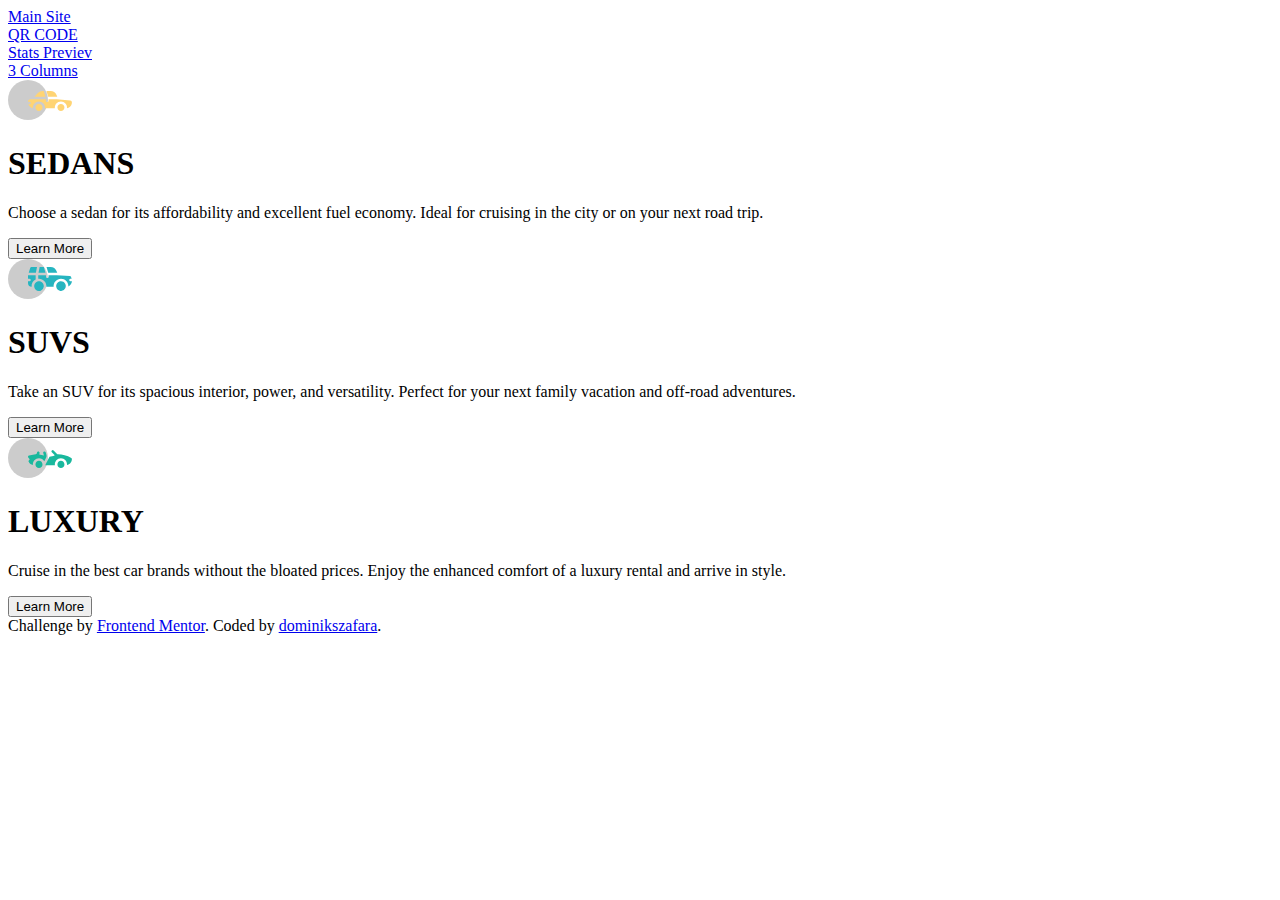
==== index.html @ e36dbd0c "organizing repositories" ====
<!DOCTYPE html>
<html lang="en">
<head>
<!--Displays site properly based on user's device--> 
  <meta charset="UTF-8">
  <meta name="viewport" content="width=device-width, initial-scale=1.0"> 
<!--Fonts-->
  <link rel="preconnect" href="https://fonts.googleapis.com">
  <link rel="preconnect" href="https://fonts.gstatic.com" crossorigin>
  <link href="https://fonts.googleapis.com/css2?family=Big+Shoulders+Display:wght@700&display=swap" rel="stylesheet">
<!--Frontend Mentor stuff-->
  <link rel="icon" type="image/png" sizes="32x32" href="images/favicon-32x32.png">
  <title>Frontend Mentor | 3-column preview card component</title>
<!--Styles-->
  <link rel="stylesheet" href="css/three_columns_style.css">
  <link rel="stylesheet" href="css/main_style.css">
</head>
<body>    
  <div class="main_navibar">
    <div class="navi navibutton navi1"><a href="index.html">Main Site</a></div>
    <div class="navi navibutton navi2"><a href="qr_code.html">QR CODE</a></div>
    <div class="navi navibutton navi3"><a href="stats_previev.html">Stats Previev</a></div>
    <div class="navi navibutton navi4"><a href="three_columns.html">3 Columns</a></div>
</div>
<div class="container">  
<div class="box box1">
  <div class="imgbox"><img src="images/icon-sedans.svg" alt="icon-sedans"></div>
  <div class="titlebox"><h1>SEDANS</h1></div>
  <div class="textbox"><p>
    Choose a sedan for its affordability and excellent fuel economy. Ideal for cruising in the city 
    or on your next road trip.
  </p></div>
  <div class="buttonbox"><button class="button button1">Learn More</button></div>
</div>
<div class="box box2">
  <div class="imgbox"><img src="images/icon-suvs.svg" alt="icon-suvs"></div>
  <div class="titlebox"><h1>SUVS</h1></div>
  <div class="textbox"><p>
    Take an SUV for its spacious interior, power, and versatility. Perfect for your next family vacation 
    and off-road adventures.
  </p></div>
  <div class="buttonbox"><button class="button button2">Learn More</button></div>
</div>
<div class="box box3">
  <div class="imgbox"><img src="images/icon-luxury.svg" alt="icon-luxury"></div>
  <div class="titlebox"><h1>LUXURY</h1></div>
  <div class="textbox"><p>
    Cruise in the best car brands without the bloated prices. Enjoy the enhanced comfort of a luxury 
    rental and arrive in style.
  </p></div>
  <div class="buttonbox"><button class="button button3">Learn More</button></div>
</div>
</div>
<!--Frontend Mentor stuff-->
  <div class="attribution">
    Challenge by <a href="https://www.frontendmentor.io?ref=challenge" target="_blank">Frontend Mentor</a>. 
    Coded by <a href="https://github.com/dominikszafara">dominikszafara</a>.
  </div>
</body>
</html>
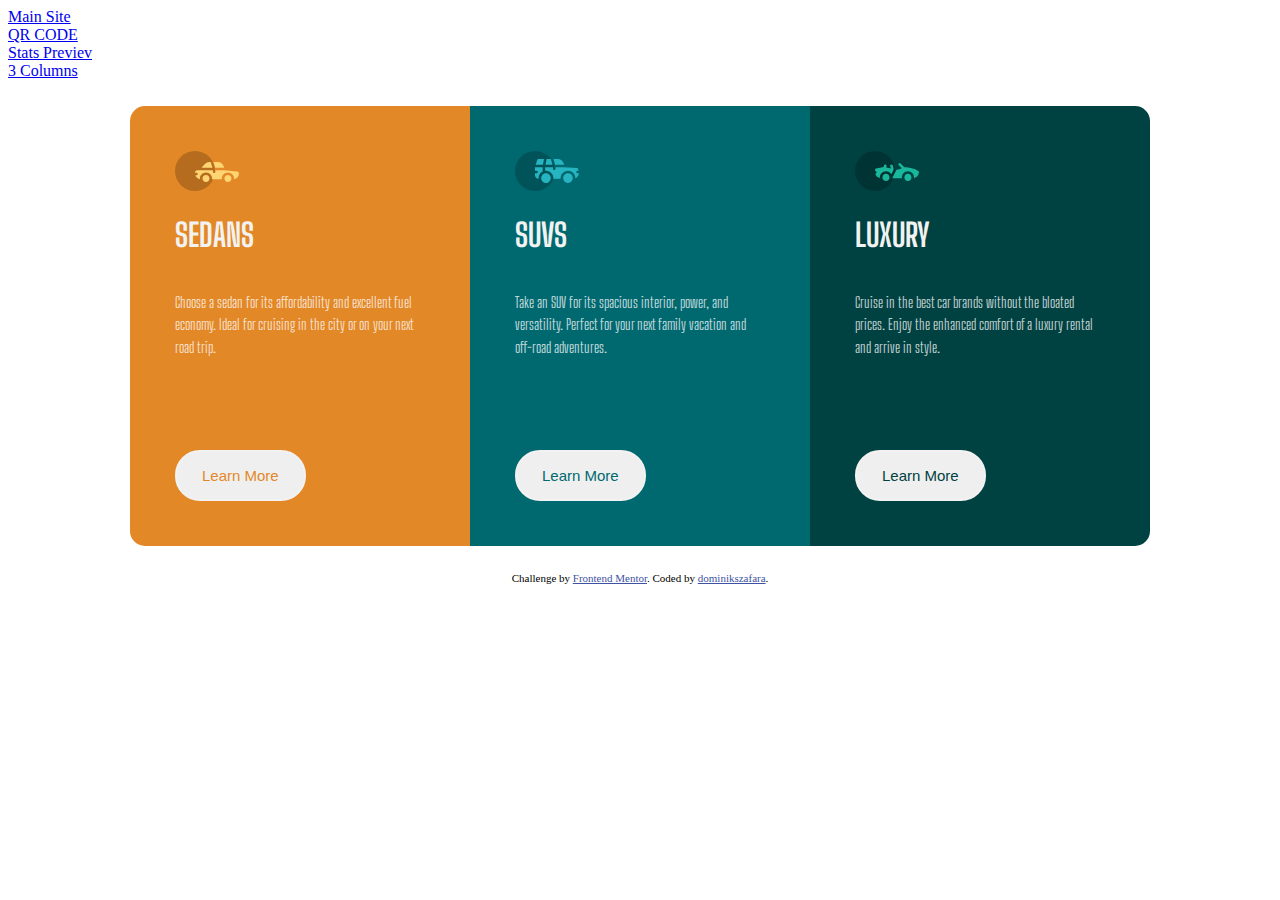
==== commit 143fe28e: "edit link to main_style.css" ====
--- a/index.html
+++ b/index.html
@@ -12,15 +12,15 @@
   <link rel="icon" type="image/png" sizes="32x32" href="images/favicon-32x32.png">
   <title>Frontend Mentor | 3-column preview card component</title>
 <!--Styles-->
-  <link rel="stylesheet" href="css/three_columns_style.css">
-  <link rel="stylesheet" href="css/main_style.css">
+  <link rel="stylesheet" href="CSS/three_columns_style.css">
+  <link rel="stylesheet" href="https://dominikszafara.github.io/CSS/main_style.css">
 </head>
 <body>    
   <div class="main_navibar">
-    <div class="navi navibutton navi1"><a href="index.html">Main Site</a></div>
-    <div class="navi navibutton navi2"><a href="qr_code.html">QR CODE</a></div>
-    <div class="navi navibutton navi3"><a href="stats_previev.html">Stats Previev</a></div>
-    <div class="navi navibutton navi4"><a href="three_columns.html">3 Columns</a></div>
+    <div class="navi navibutton navi1"><a href="https://dominikszafara.github.io/index.html">Main Site</a></div>
+    <div class="navi navibutton navi2"><a href="https://dominikszafara.github.io/qr_code/index.html">QR CODE</a></div>
+    <div class="navi navibutton navi3"><a href="https://dominikszafara.github.io/stats_previev/index.html">Stats Previev</a></div>
+    <div class="navi navibutton navi4"><a href="https://dominikszafara.github.io/three_columns/index.html">3 Columns</a></div>
 </div>
 <div class="container">  
 <div class="box box1">
--- a/CSS/three_columns_style.css
+++ b/CSS/three_columns_style.css
@@ -0,0 +1,128 @@
+.attribution {
+    font-size: 11px;
+    text-align: center;
+}
+.attribution a {
+    color: hsl(228, 45%, 44%);
+}
+.container{
+    width: 375px;
+    width: 80vw;
+    padding: 0.5em;
+    margin: 2vh auto 2vh;
+    display: flex;
+    flex-direction: row;
+    justify-content: center;
+    align-items: center;
+}
+p{
+    color: hsla(0, 0%, 100%, 0.75); 
+    font-size: 15px;
+    line-height: 1.5;
+    font-family: 'Big Shoulders Display', cursive;
+}
+h1{
+    color: hsl(0, 0%, 95%); 
+    font-family: 'Big Shoulders Display', cursive;   
+}
+.button{
+    border: 2px solid hsl(0, 0%, 95%);
+    color: hsl(0, 0%, 95%);
+    padding: 15px 25px;
+    text-align: center;
+    text-decoration: none;
+    display: inline-block;
+    font-size: 15px;
+    cursor: pointer;
+    border-radius: 25px;
+}
+.button1:hover{
+    background-color: hsl(31, 77%, 52%);
+    color: hsl(0, 0%, 95%);
+    border: 2px solid hsl(0, 0%, 95%);
+    border-radius: 25px;
+}
+.button2:hover{
+    background-color: hsl(184, 100%, 22%);
+    color: hsl(0, 0%, 95%);  
+    border: 2px solid hsl(0, 0%, 95%);
+    border-radius: 25px;
+}
+.button3:hover{
+    background-color: hsl(179, 100%, 13%);
+    color: hsl(0, 0%, 95%);  
+    border: 2px solid hsl(0, 0%, 95%);
+    border-radius: 25px;
+}
+.button1{
+    color: hsl(31, 77%, 52%);
+}
+.button2{
+    color: hsl(184, 100%, 22%);
+}
+.button3{
+    color: hsl(179, 100%, 13%);
+}
+.box{
+    justify-self: center;
+    padding: 45px;
+    min-height: 350px;
+    min-width: 200px;
+    max-width: 250px;
+    
+    display: flex;
+    flex-direction: column;   
+}
+.imgbox{
+    order: 1;
+}
+.titlebox{
+    order: 2;
+}
+.textbox{
+    order: 3;
+}
+.buttonbox{
+    order: 4;
+    margin-top: auto;
+}
+.box1{
+    order: 1;
+    background-color: hsl(31, 77%, 52%);
+    overflow: hidden;
+    border-radius: 15px 0px 0px 15px;
+}
+.box2{
+    order: 2; 
+    background-color: hsl(184, 100%, 22%);
+}
+.box3{
+    order: 3;
+    background-color: hsl(179, 100%, 13%);
+    overflow: hidden;
+    border-radius: 0px 15px 15px 0px;
+}
+/*desktop first - mobile second*/
+@media screen and (max-width: 875px) {
+    .container{
+        max-width: 1440px;
+        width: 80vw;
+        margin: 2vh auto 2vh;
+        display: flex;
+        flex-direction: column;
+        justify-content: center;
+        align-items: center;
+    }
+    .box1{
+        overflow: hidden;
+        border-radius: 15px 15px 0px 0px;
+    }
+    .box3{
+        overflow: hidden;
+        border-radius: 0px 0px 15px 15px;
+    }
+    .box{
+        min-height: 350px;
+        min-width: 225px;
+    }
+}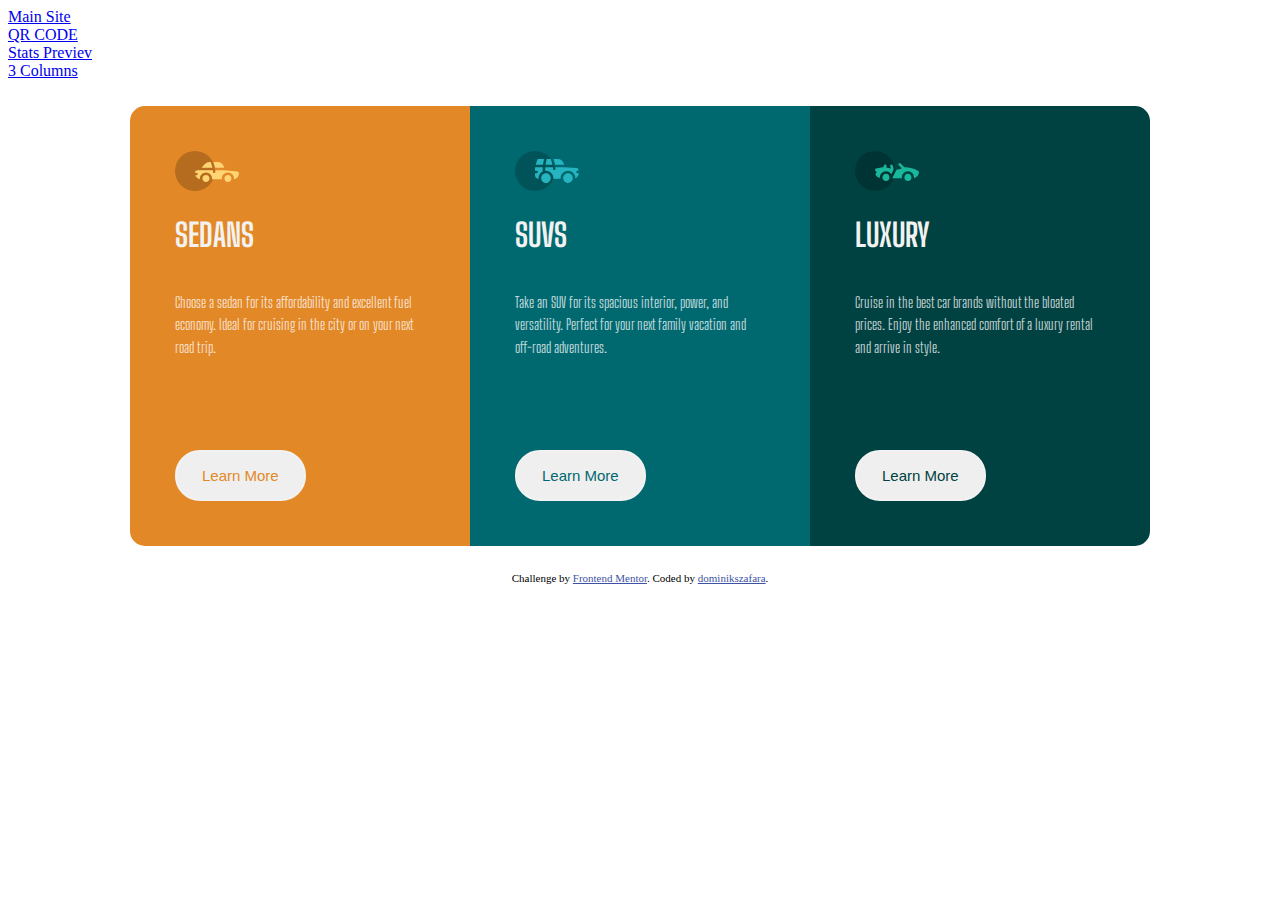
==== commit 0365f720: "edit div name" ====
--- a/index.html
+++ b/index.html
@@ -16,7 +16,7 @@
   <link rel="stylesheet" href="https://dominikszafara.github.io/CSS/main_style.css">
 </head>
 <body>    
-  <div class="main_navibar">
+  <div class="header">
     <div class="navi navibutton navi1"><a href="https://dominikszafara.github.io/index.html">Main Site</a></div>
     <div class="navi navibutton navi2"><a href="https://dominikszafara.github.io/qr_code/index.html">QR CODE</a></div>
     <div class="navi navibutton navi3"><a href="https://dominikszafara.github.io/stats_previev/index.html">Stats Previev</a></div>
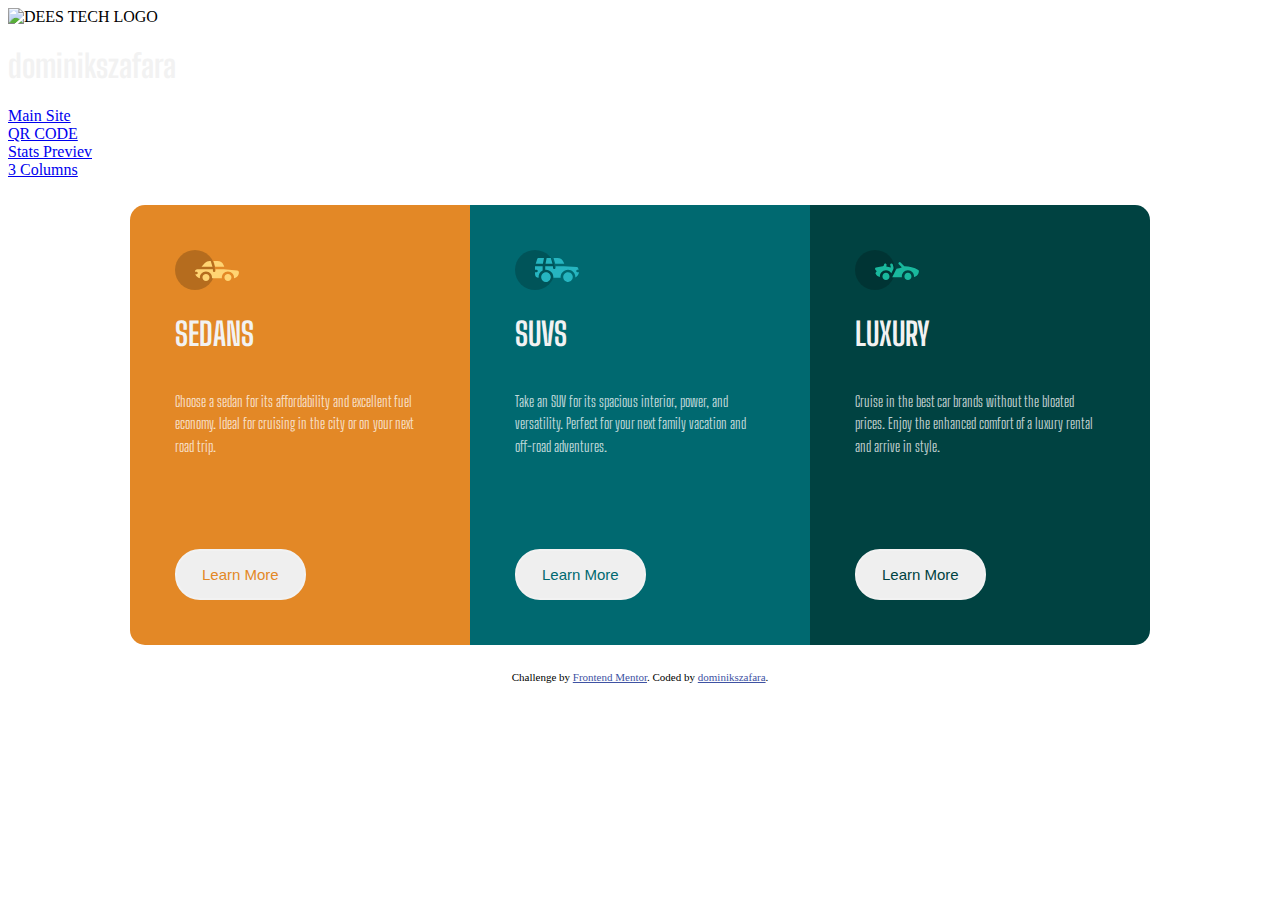
==== commit b92323c8: "created <header>" ====
--- a/index.html
+++ b/index.html
@@ -15,8 +15,12 @@
   <link rel="stylesheet" href="CSS/three_columns_style.css">
   <link rel="stylesheet" href="https://dominikszafara.github.io/CSS/main_style.css">
 </head>
-<body>    
-  <div class="header">
+<body>   
+  <header>
+    <img src="images/logodees.png" alt="DEES TECH LOGO">
+    <h1>dominikszafara</h1>
+</header>   
+  <div class="navigationbar">
     <div class="navi navibutton navi1"><a href="https://dominikszafara.github.io/index.html">Main Site</a></div>
     <div class="navi navibutton navi2"><a href="https://dominikszafara.github.io/qr_code/index.html">QR CODE</a></div>
     <div class="navi navibutton navi3"><a href="https://dominikszafara.github.io/stats_previev/index.html">Stats Previev</a></div>
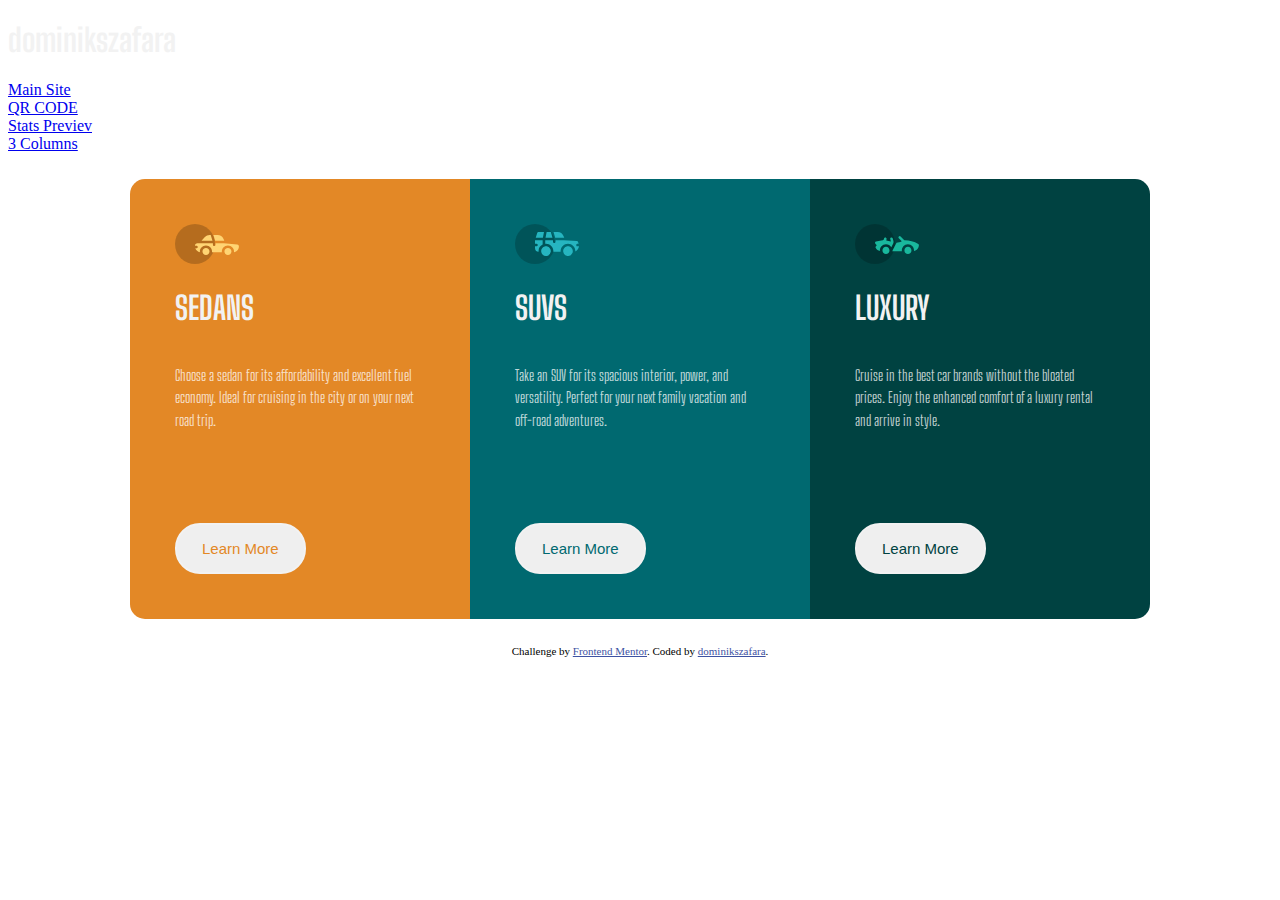
==== commit 2a48d873: "edit header" ====
--- a/index.html
+++ b/index.html
@@ -17,7 +17,7 @@
 </head>
 <body>   
   <header>
-    <img src="images/logodees.png" alt="DEES TECH LOGO">
+    
     <h1>dominikszafara</h1>
 </header>   
   <div class="navigationbar">
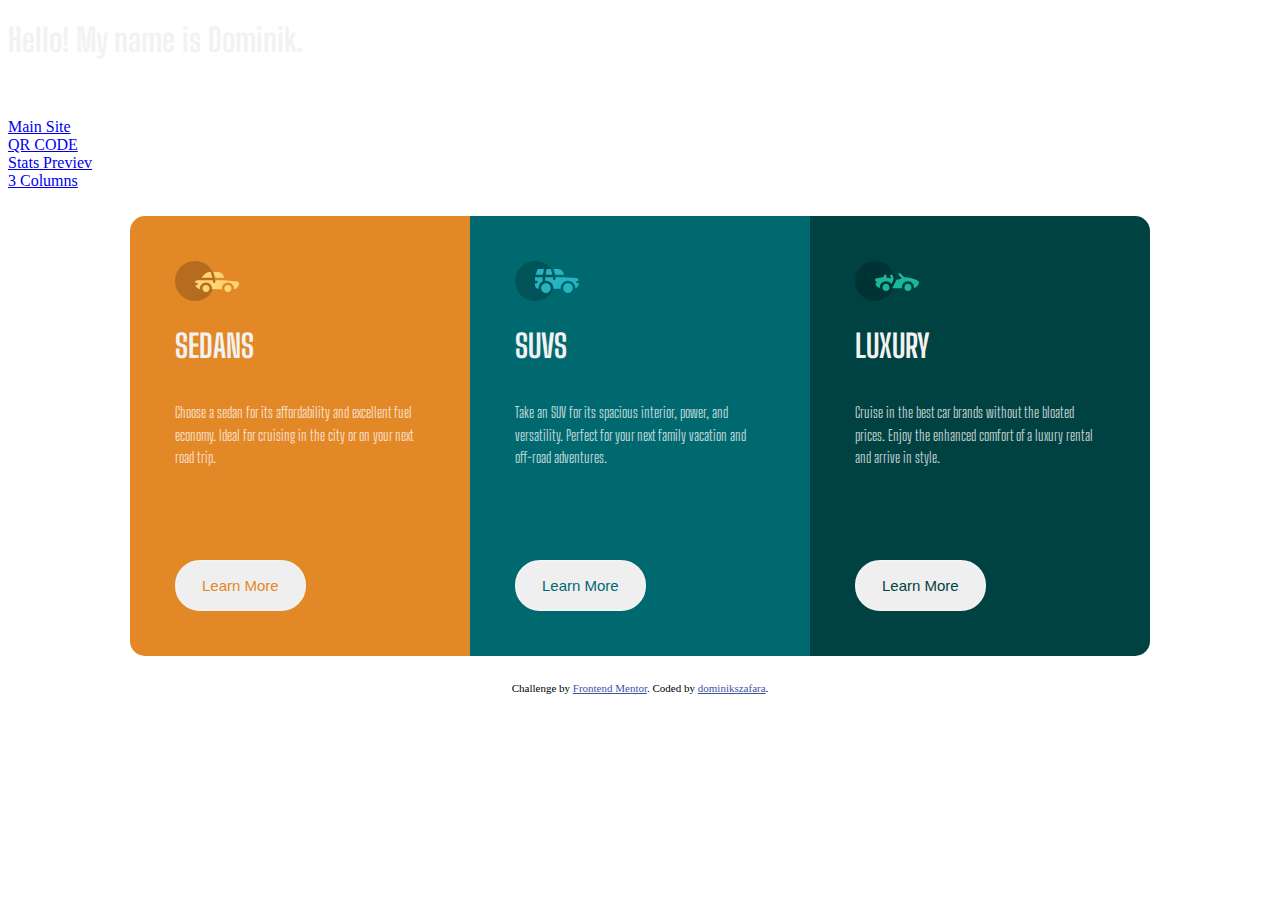
==== commit 12165889: "Edit Header" ====
--- a/index.html
+++ b/index.html
@@ -17,8 +17,8 @@
 </head>
 <body>   
   <header>
-    
-    <h1>dominikszafara</h1>
+    <h1>Hello! My name is Dominik.</h1>
+    <p> I`m interested in improving my programming skils and currently learning HTML/CSS/JacaScript</p>
 </header>   
   <div class="navigationbar">
     <div class="navi navibutton navi1"><a href="https://dominikszafara.github.io/index.html">Main Site</a></div>
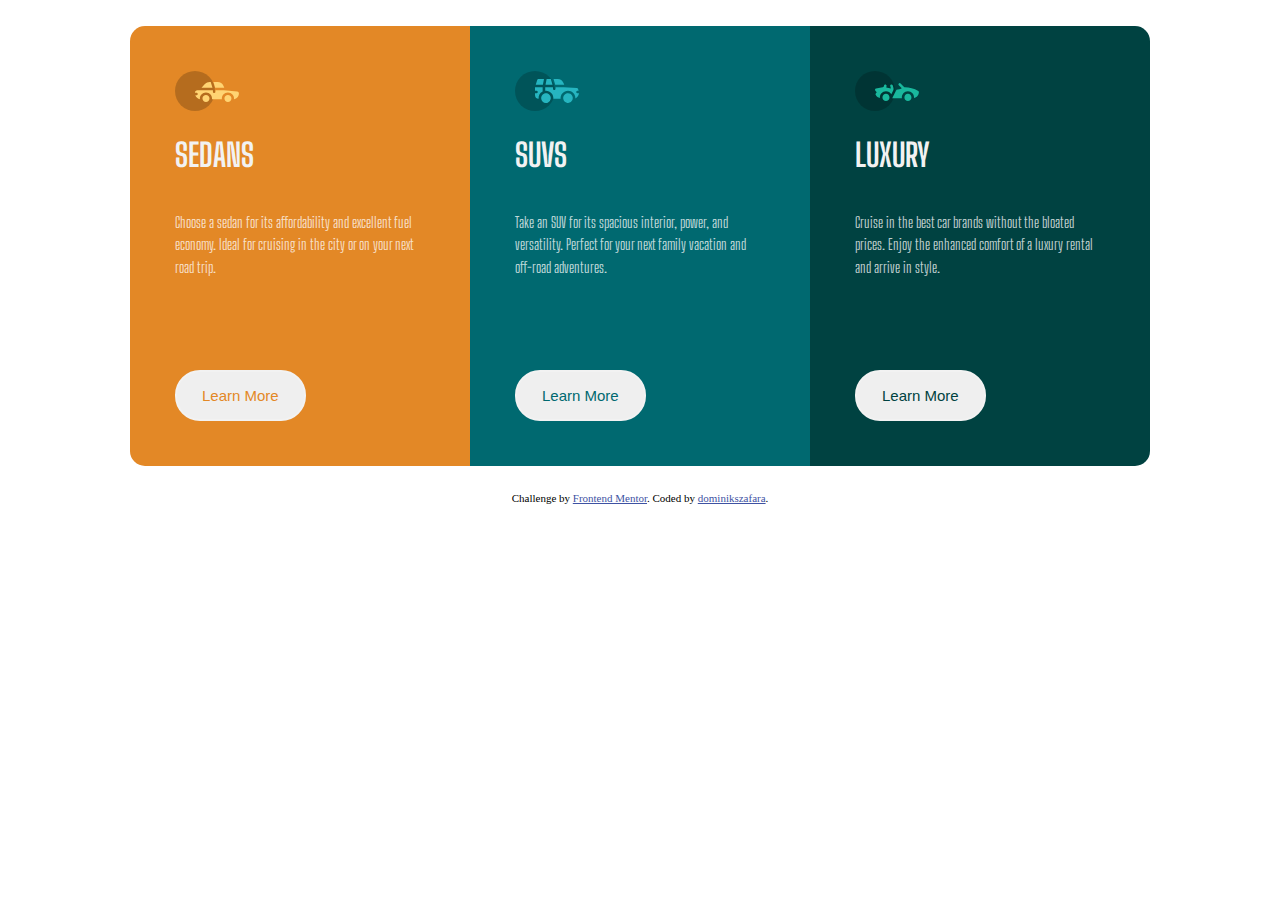
==== commit b9662356: "delete navbar div" ====
--- a/index.html
+++ b/index.html
@@ -13,19 +13,9 @@
   <title>Frontend Mentor | 3-column preview card component</title>
 <!--Styles-->
   <link rel="stylesheet" href="CSS/three_columns_style.css">
-  <link rel="stylesheet" href="https://dominikszafara.github.io/CSS/main_style.css">
+ 
 </head>
 <body>   
-  <header>
-    <h1>Hello! My name is Dominik.</h1>
-    <p> I`m interested in improving my programming skils and currently learning HTML/CSS/JacaScript</p>
-</header>   
-  <div class="navigationbar">
-    <div class="navi navibutton navi1"><a href="https://dominikszafara.github.io/index.html">Main Site</a></div>
-    <div class="navi navibutton navi2"><a href="https://dominikszafara.github.io/qr_code/index.html">QR CODE</a></div>
-    <div class="navi navibutton navi3"><a href="https://dominikszafara.github.io/stats_previev/index.html">Stats Previev</a></div>
-    <div class="navi navibutton navi4"><a href="https://dominikszafara.github.io/three_columns/index.html">3 Columns</a></div>
-</div>
 <div class="container">  
 <div class="box box1">
   <div class="imgbox"><img src="images/icon-sedans.svg" alt="icon-sedans"></div>
